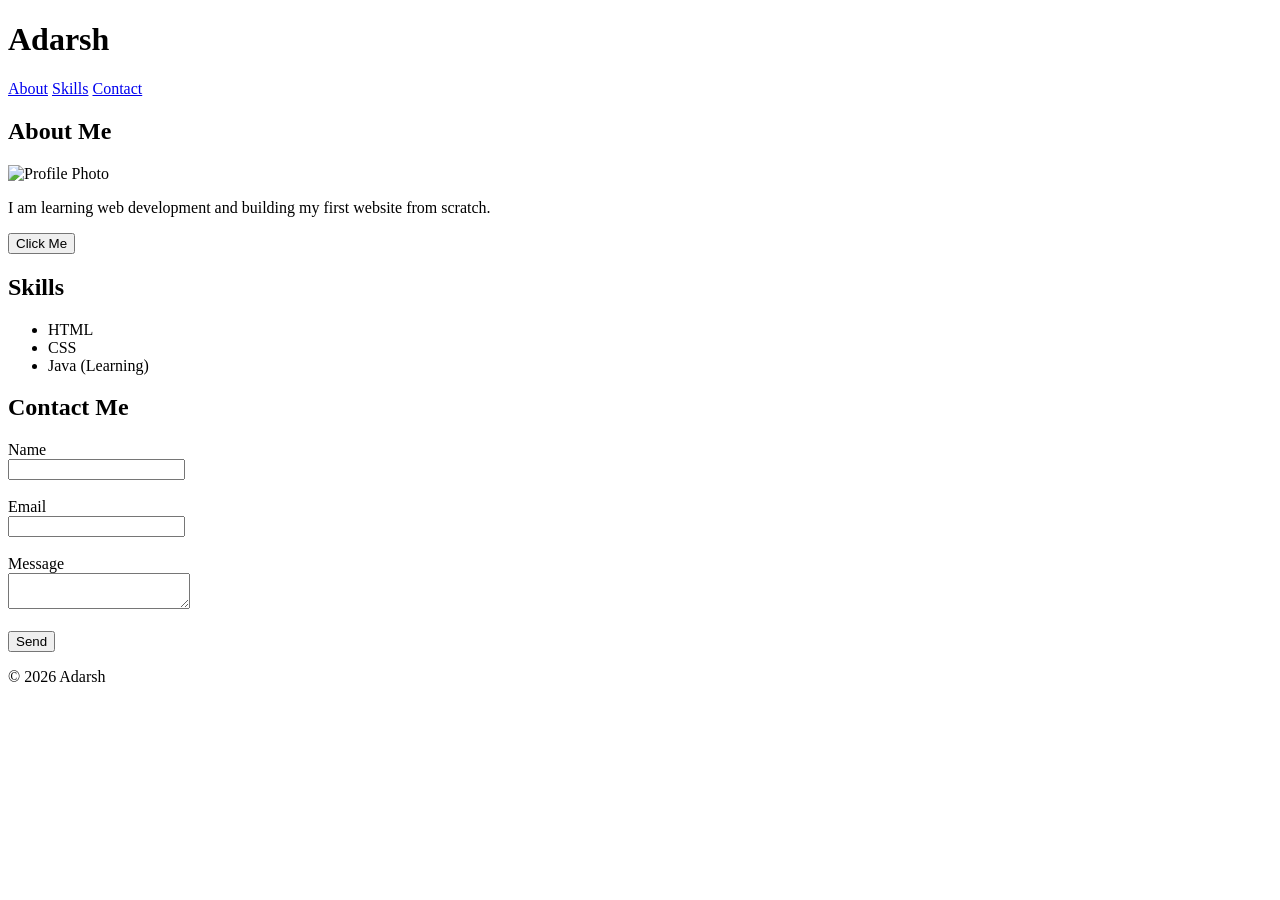
==== index.html @ 83cf4f60 "Update and rename my-first-website/index.html to index.html" ====
<!DOCTYPE html>
<html lang="en">
<head>
    <meta charset="UTF-8">
    <title>My First Website</title>
 <link rel="stylesheet" href="style.css" 
    <link rel="stylesheet" href="https://cdnjs.cloudflare.com/ajax/libs/font-awesome/6.5.0/css/all.min.css">

</head>
<body>

<header>
    <h1>Adarsh</h1>
    <nav>
        <a href="#about">About</a>
        <a href="#skills">Skills</a>
        <a href="#contact">Contact</a>
    </nav>
</header>

<section id="about">
    <h2>About Me</h2>
    <div class="profile-pic">
    <img src="images/profile.JPG" alt="Profile Photo">
    </div>
    <p>
        I am learning web development and building my first website from scratch.
    </p>
    <button onclick="sayHello()">Click Me</button>

</section>

<section id="skills">
    <h2>Skills</h2>
    <ul>
        <li>HTML</li>
        <li>CSS</li>
        <li>Java (Learning)</li>
    </ul>
</section>

<section id="contact">
    <h2>Contact Me</h2>

    <form id="contactForm">
        <label>Name</label><br>
        <input type="text" id="name"><br><br>

        <label>Email</label><br>
        <input type="email" id="email"><br><br>

        <label>Message</label><br>
        <textarea id="message"></textarea><br><br>

        <button type="submit">Send</button>
    </form>

    <p id="formMessage"></p>
</section>


<footer>
    <p>© 2026 Adarsh</p>
</footer>
<script src="script.js">ss</script>
</body>

</html>
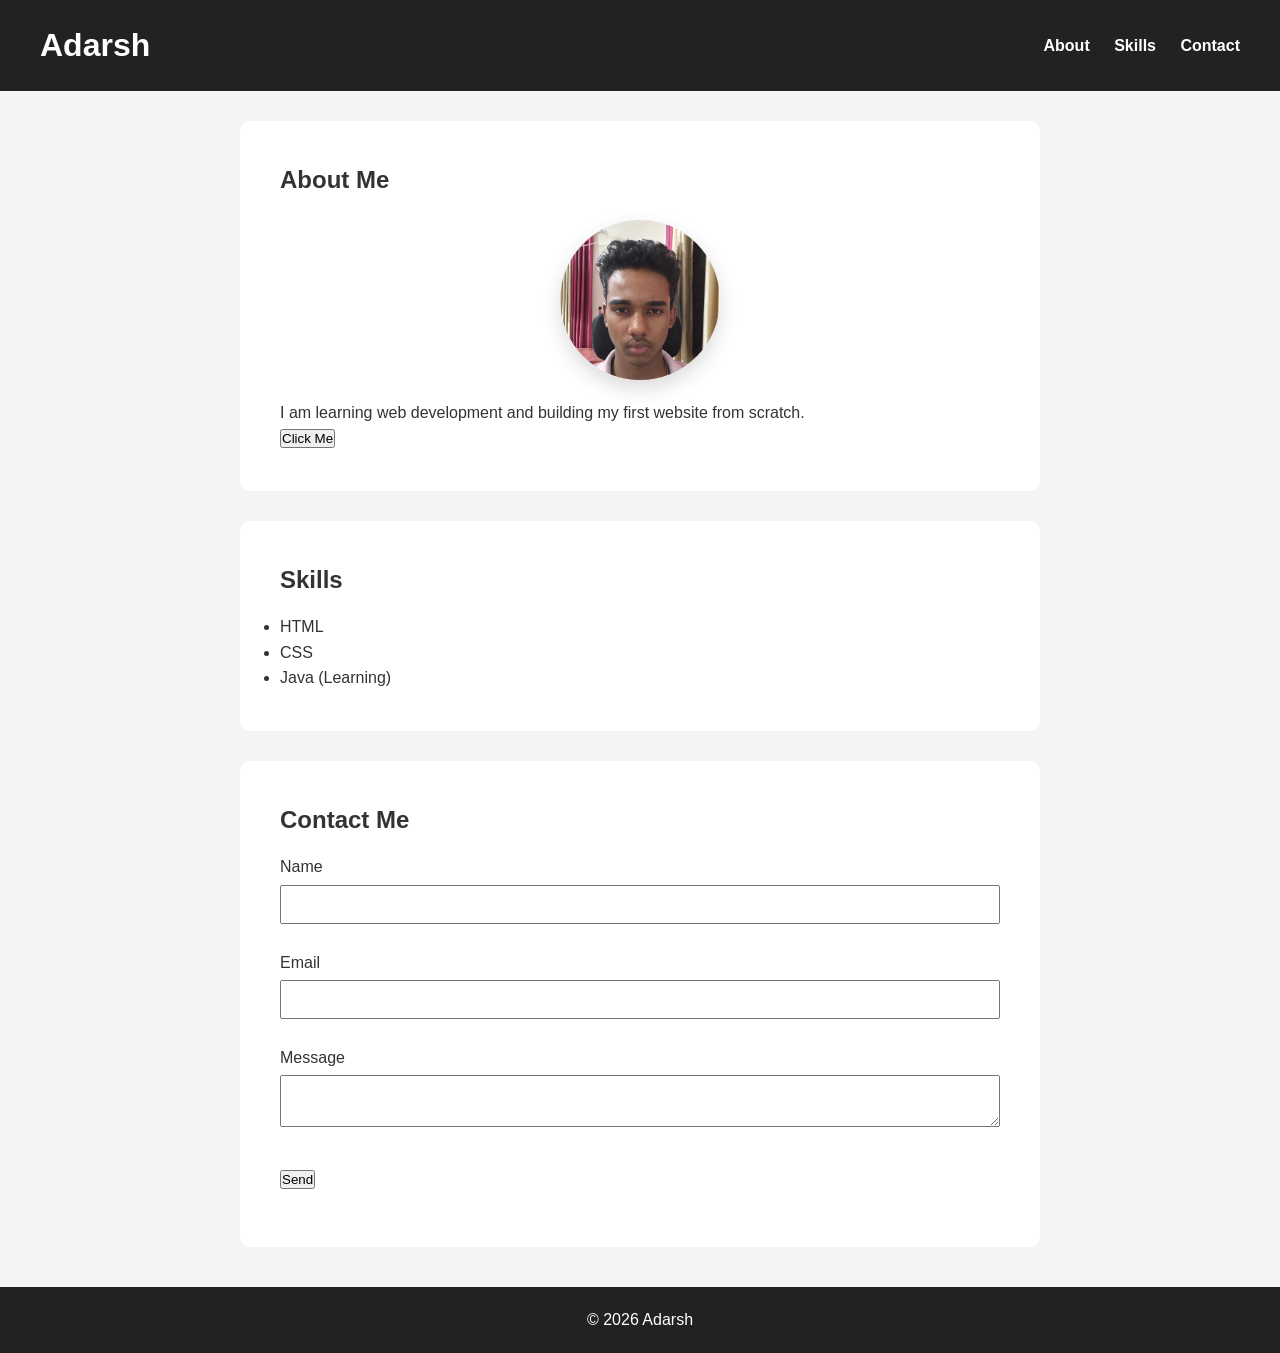
==== commit 92df783d: "Update index.html" ====
--- a/index.html
+++ b/index.html
@@ -21,7 +21,7 @@
 <section id="about">
     <h2>About Me</h2>
     <div class="profile-pic">
-    <img src="images/profile.JPG" alt="Profile Photo">
+    <img src="images/profile.jpg" alt="Profile Photo">
     </div>
     <p>
         I am learning web development and building my first website from scratch.
@@ -66,3 +66,4 @@
 </body>
 
 </html>
+
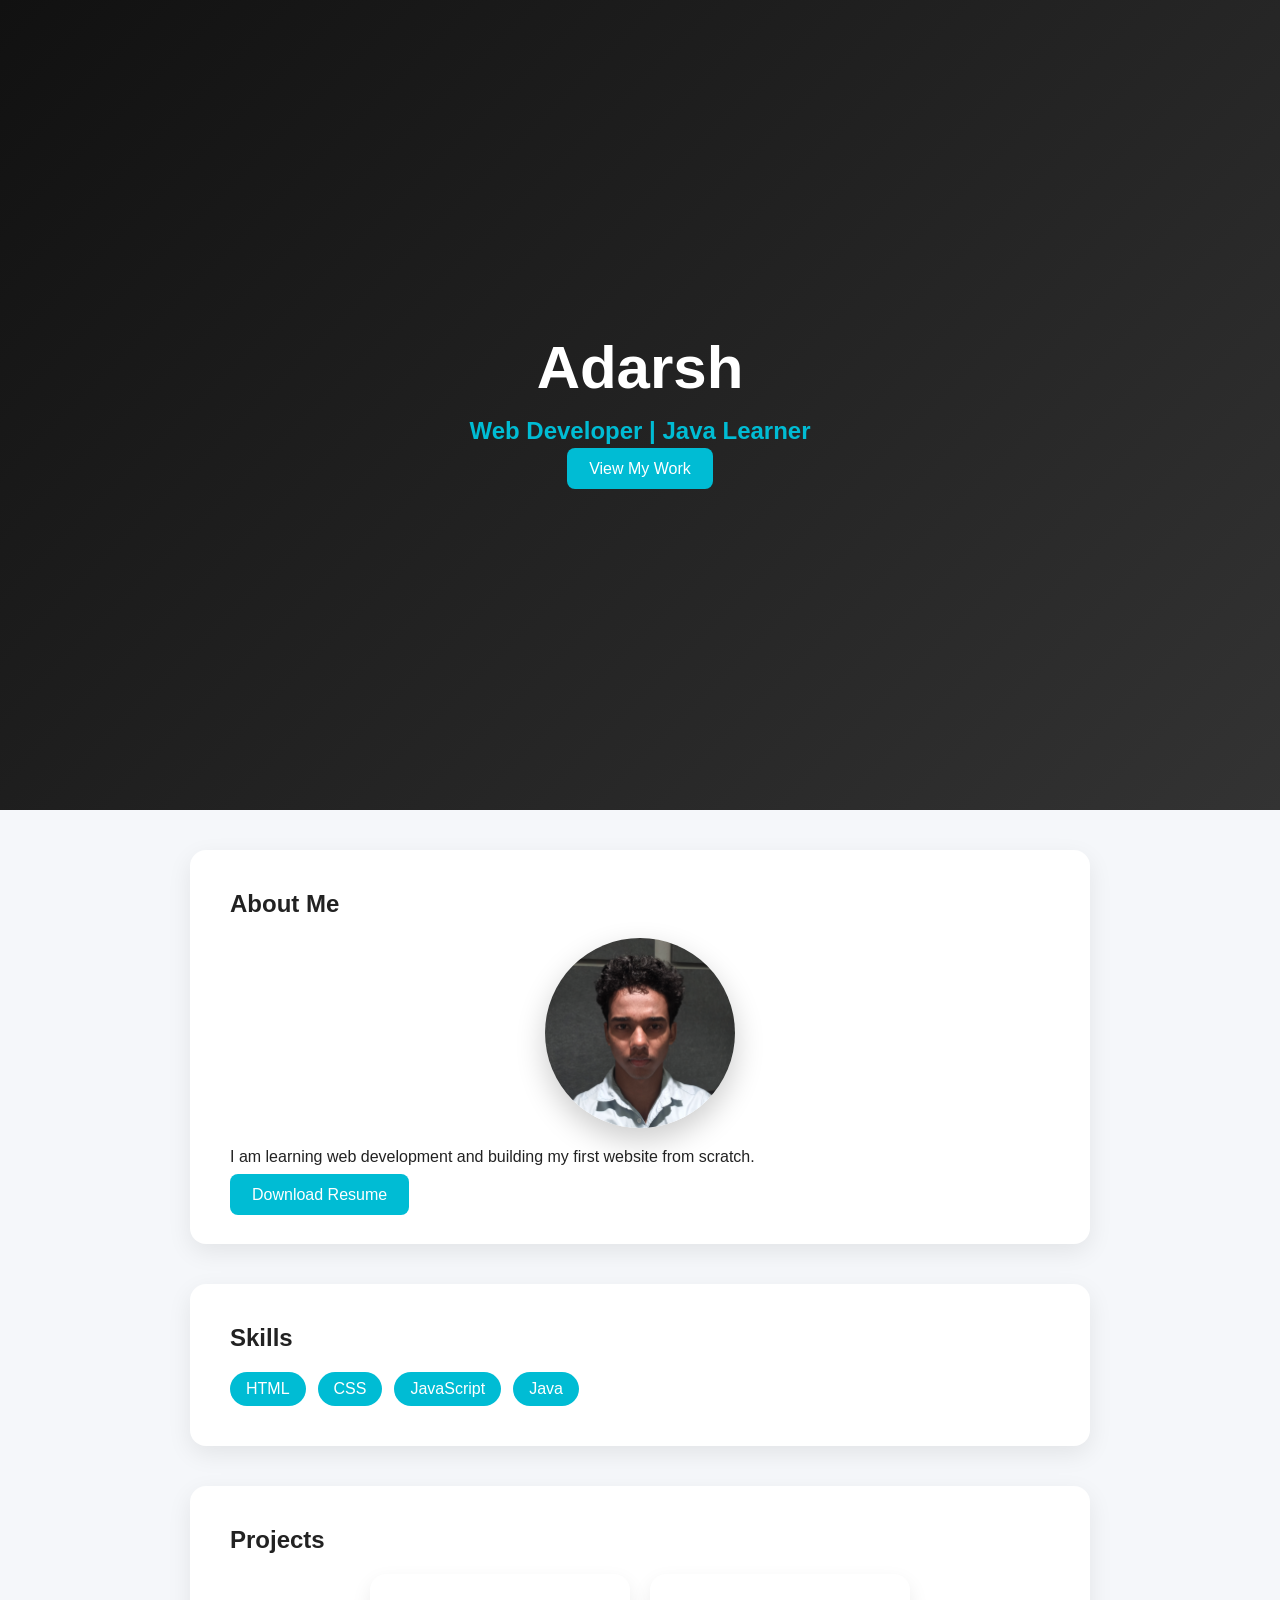
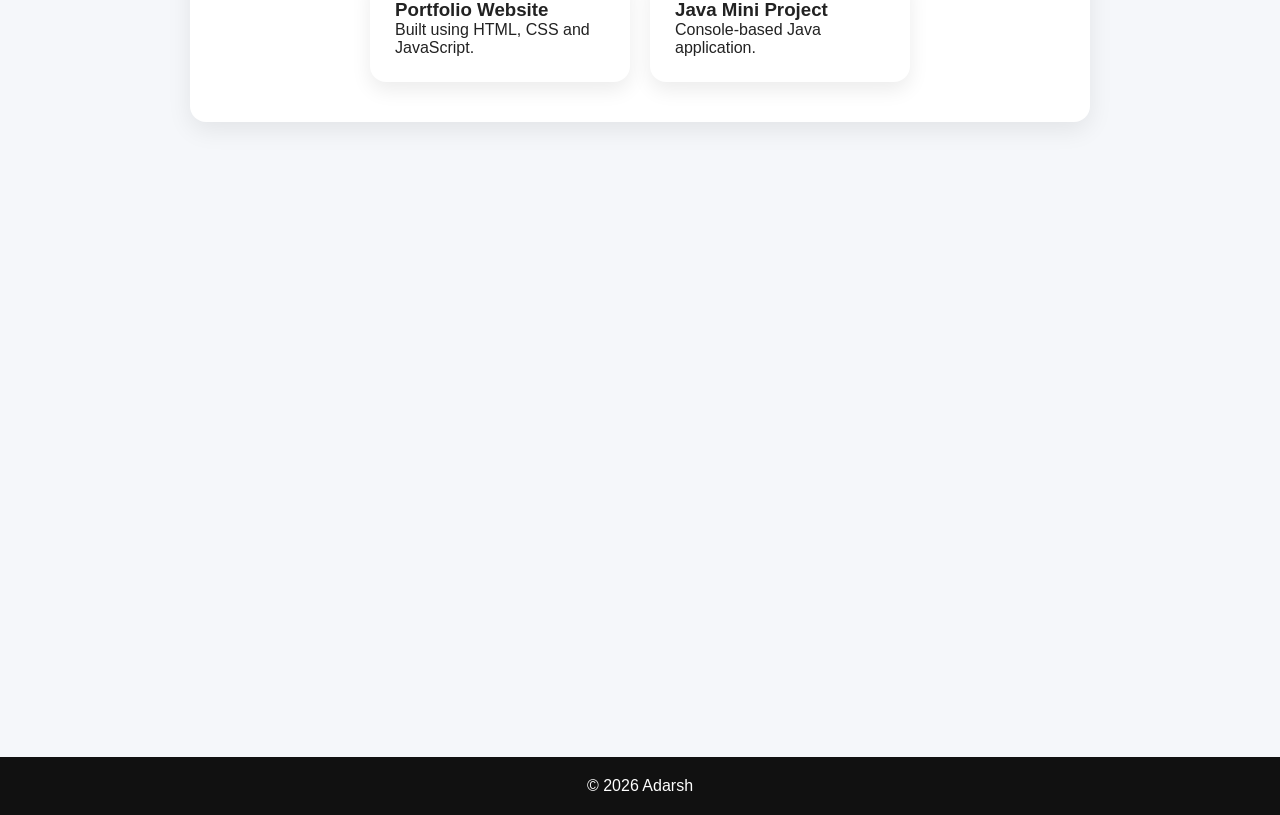
==== commit e757a56d: "changed file name" ====
--- a/index.html
+++ b/index.html
@@ -1,69 +1,92 @@
 <!DOCTYPE html>
 <html lang="en">
 <head>
-    <meta charset="UTF-8">
-    <title>My First Website</title>
- <link rel="stylesheet" href="style.css" 
-    <link rel="stylesheet" href="https://cdnjs.cloudflare.com/ajax/libs/font-awesome/6.5.0/css/all.min.css">
+<meta charset="UTF-8">
+<meta name="viewport" content="width=device-width, initial-scale=1.0">
+<title>Adarsh Portfolio</title>
+<link rel="stylesheet" href="style.css">
+</head>
 
-</head>
 <body>
 
-<header>
-    <h1>Adarsh</h1>
-    <nav>
-        <a href="#about">About</a>
-        <a href="#skills">Skills</a>
-        <a href="#contact">Contact</a>
-    </nav>
+<!-- HERO -->
+<header class="hero">
+    <div class="hero-content">
+        <h1>Adarsh</h1>
+        <h2 id="typing"></h2>
+        <a href="#projects" class="btn">View My Work</a>
+    </div>
 </header>
 
+<!-- ABOUT -->
 <section id="about">
     <h2>About Me</h2>
+
     <div class="profile-pic">
-    <img src="images/profile.jpg" alt="Profile Photo">
+        <img src="images/profile.jpg" alt="Profile Photo">
     </div>
+
     <p>
         I am learning web development and building my first website from scratch.
     </p>
-    <button onclick="sayHello()">Click Me</button>
 
+    <a href="#" class="btn">Download Resume</a>
 </section>
 
+<!-- SKILLS -->
 <section id="skills">
     <h2>Skills</h2>
-    <ul>
-        <li>HTML</li>
-        <li>CSS</li>
-        <li>Java (Learning)</li>
-    </ul>
+
+    <div class="skill-badges">
+        <span>HTML</span>
+        <span>CSS</span>
+        <span>JavaScript</span>
+        <span>Java</span>
+    </div>
 </section>
 
+<!-- PROJECTS -->
+<section id="projects">
+    <h2>Projects</h2>
+
+    <div class="projects-container">
+
+        <div class="project-card">
+            <h3>Portfolio Website</h3>
+            <p>Built using HTML, CSS and JavaScript.</p>
+        </div>
+
+        <div class="project-card">
+            <h3>Java Mini Project</h3>
+            <p>Console-based Java application.</p>
+        </div>
+
+    </div>
+</section>
+
+<!-- SOCIAL -->
+<section id="social">
+    <h2>Connect With Me</h2>
+    <a href="https://github.com/adarshkolya13" target="_blank" class="btn">GitHub</a>
+</section>
+
+<!-- CONTACT -->
 <section id="contact">
     <h2>Contact Me</h2>
 
     <form id="contactForm">
-        <label>Name</label><br>
-        <input type="text" id="name"><br><br>
-
-        <label>Email</label><br>
-        <input type="email" id="email"><br><br>
-
-        <label>Message</label><br>
-        <textarea id="message"></textarea><br><br>
-
-        <button type="submit">Send</button>
+        <input type="text" id="name" placeholder="Name">
+        <input type="email" id="email" placeholder="Email">
+        <textarea id="message" placeholder="Message"></textarea>
+        <button type="submit" class="btn">Send</button>
+        <p id="formMessage"></p>
     </form>
-
-    <p id="formMessage"></p>
 </section>
 
+<footer>
+    © 2026 Adarsh
+</footer>
 
-<footer>
-    <p>© 2026 Adarsh</p>
-</footer>
-<script src="script.js">ss</script>
+<script src="script.js"></script>
 </body>
-
 </html>
-
--- a/style.css
+++ b/style.css
@@ -0,0 +1,152 @@
+* {
+    margin: 0;
+    padding: 0;
+    box-sizing: border-box;
+}
+
+body {
+    background: #f5f7fa;
+    font-family: Arial, sans-serif;
+    color: #222;
+}
+
+html {
+    scroll-behavior: smooth;
+}
+
+/* HERO */
+.hero {
+    height: 90vh;
+    background: linear-gradient(135deg,#111,#333);
+    display: flex;
+    justify-content: center;
+    align-items: center;
+    text-align: center;
+    color: white;
+}
+
+.hero h1 {
+    font-size: 60px;
+}
+
+.hero h2 {
+    color: #00bcd4;
+    margin: 15px 0;
+}
+
+/* BUTTON */
+.btn {
+    background: #00bcd4;
+    color: white;
+    padding: 12px 22px;
+    text-decoration: none;
+    border: none;
+    border-radius: 8px;
+    cursor: pointer;
+    transition: 0.3s;
+}
+
+.btn:hover {
+    background: #0097a7;
+    transform: translateY(-2px);
+}
+
+/* SECTIONS */
+section {
+    max-width: 900px;
+    margin: 40px auto;
+    padding: 40px;
+    background: white;
+    border-radius: 16px;
+    box-shadow: 0 8px 25px rgba(0,0,0,0.08);
+
+    opacity: 0;
+    transform: translateY(30px);
+    transition: 0.6s;
+}
+
+section.show {
+    opacity: 1;
+    transform: translateY(0);
+}
+
+h2 {
+    margin-bottom: 20px;
+}
+
+/* PROFILE */
+.profile-pic {
+    display: flex;
+    justify-content: center;
+    margin: 20px 0;
+}
+
+.profile-pic img {
+    width: 190px;
+    height: 190px;
+    object-fit: cover;
+    border-radius: 50%;
+    box-shadow: 0 12px 30px rgba(0,0,0,0.2);
+    transition: 0.4s;
+}
+
+.profile-pic img:hover {
+    transform: scale(1.08);
+}
+
+/* SKILLS */
+.skill-badges {
+    display: flex;
+    gap: 12px;
+    flex-wrap: wrap;
+}
+
+.skill-badges span {
+    background: #00bcd4;
+    color: white;
+    padding: 8px 16px;
+    border-radius: 20px;
+}
+
+/* PROJECTS */
+.projects-container {
+    display: flex;
+    gap: 20px;
+    flex-wrap: wrap;
+    justify-content: center;
+}
+
+.project-card {
+    background: white;
+    width: 260px;
+    padding: 25px;
+    border-radius: 16px;
+    box-shadow: 0 8px 20px rgba(0,0,0,0.08);
+    transition: 0.3s;
+}
+
+.project-card:hover {
+    transform: translateY(-10px) scale(1.02);
+}
+
+/* FORM */
+input, textarea {
+    width: 100%;
+    padding: 12px;
+    margin: 10px 0;
+    border-radius: 8px;
+    border: 1px solid #ddd;
+}
+
+/* FOOTER */
+footer {
+    background: #111;
+    color: white;
+    text-align: center;
+    padding: 20px;
+}
+
+#about p {
+    margin-bottom: 20px;
+}
+
